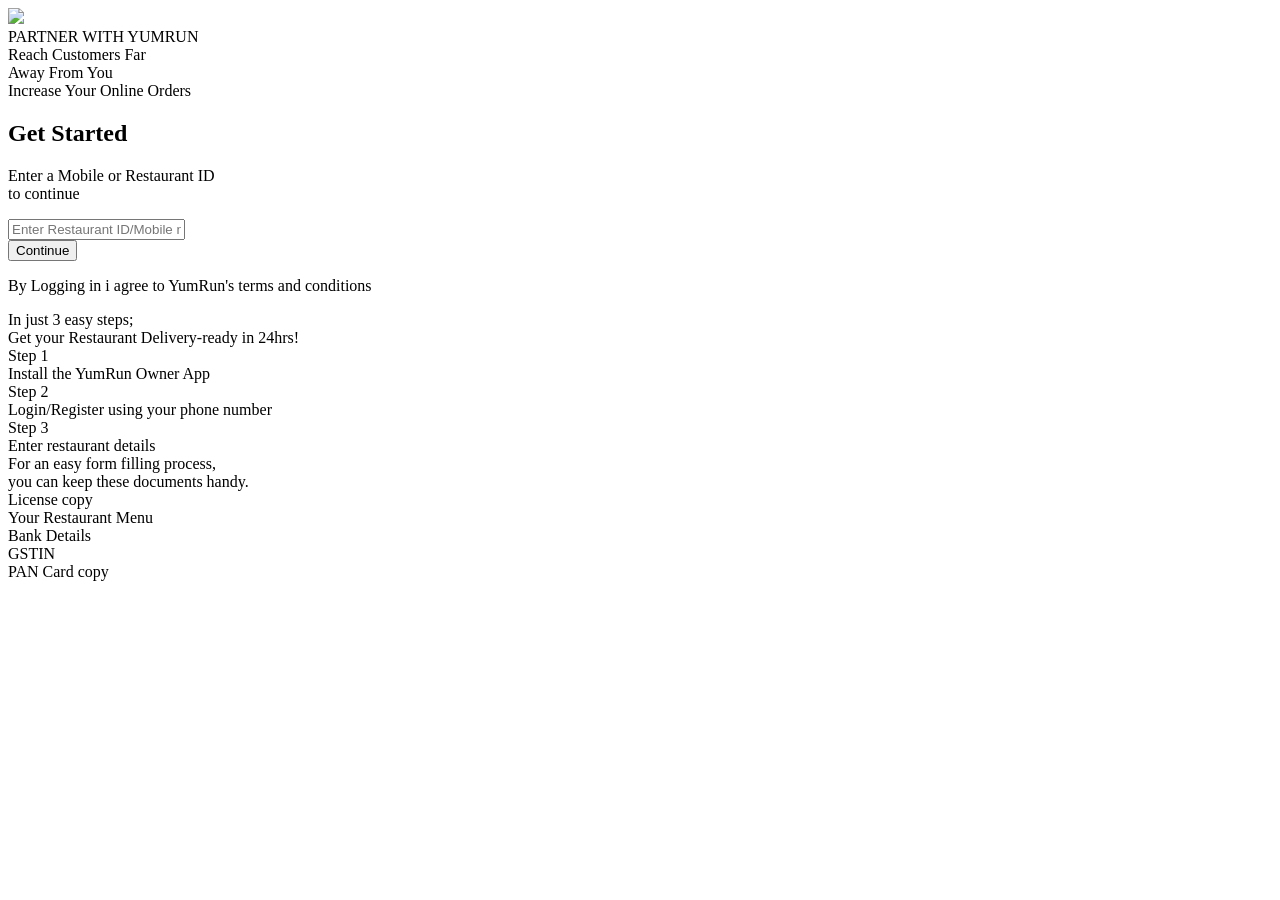
==== HTML/partnership.html @ db4bee1f "created separate folder for HTML,CSS files" ====
<!DOCTYPE html>
<html>

<head>
    <link rel="stylesheet" href="partner.css">
    <link rel="preconnect" href="https://fonts.googleapis.com">
    <link rel="preconnect" href="https://fonts.gstatic.com" crossorigin>
    <link href="https://fonts.googleapis.com/css2?family=Roboto:ital,wght@0,100..900;1,100..900&display=swap"
        rel="stylesheet">
</head>

<body>
    <div>
        <div class="hero">
            <div class="text">
                <img class="logo" src="./partner_top.svg">
                <div class="tag">PARTNER WITH YUMRUN</div>
                <div class="tag2">Reach Customers Far<br>Away From You</div>
                <div class="tag3">Increase Your Online Orders</div>
            </div>
            <div class="form">
                <h2>Get Started</h2>
                <p class="tag4">Enter a Mobile or Restaurant ID<br>to continue</p>
                <div class="enter-number">
                    <input class="inputText" type="text" placeholder="Enter Restaurant ID/Mobile number">
                    <span></span>
                    <div>
                        <button class="button">Continue</button>
                    </div>
                </div>
                <div>
                    <p class="tag5">By Logging in i agree to YumRun's terms and conditions</p>
                </div>
            </div>
        </div>
    </div>
    <div class="description">
        <div>
            <div class="grid-1">
                <div class="intro-1">In just 3 easy steps;</div>
                <div class="intro-2">Get your Restaurant Delivery-ready in 24hrs!</div>
            </div>
            <div class="display">
                <div class="describe">
                    <div class="steps-3">
                        <div class="step-number">Step 1</div>
                        <div class="step-describe">Install the YumRun Owner App</div>
                    </div>
                    <div class="steps-3">
                        <div class="step-number">Step 2</div>
                        <div class="step-describe">Login/Register using your phone number </div>
                    </div>
                    <div class="steps-3">
                        <div class="step-number">Step 3</div>
                        <div class="step-describe">Enter restaurant details</div>
                    </div>
                </div>
            </div>
        </div>
        <div>
            <div class="container">
                <div class="line1">For an easy form filling process,</div>
                <div class="line2">you can keep these documents handy.</div>
                <div class="dotted-line"></div>
                <div class="document-main">
                    <div class="bullet"></div>
                    <div class="documents" id="license">License copy</div>
                </div>
                <div class="document-main">
                    <div class="bullet"></div>
                    <div class="documents">Your Restaurant Menu</div>
                </div>
                <div class="document-main">
                    <div class="bullet"></div>
                    <div class="documents">Bank Details</div>
                </div>
                <div class="document-main">
                    <div class="bullet"></div>
                    <div class="documents">GSTIN</div>
                </div>
                <div class="document-main">
                    <div class="bullet"></div>
                    <div class="documents">PAN Card copy</div>
                </div>
            </div>
        </div>
    </div>
    </div>
</body>

</html>
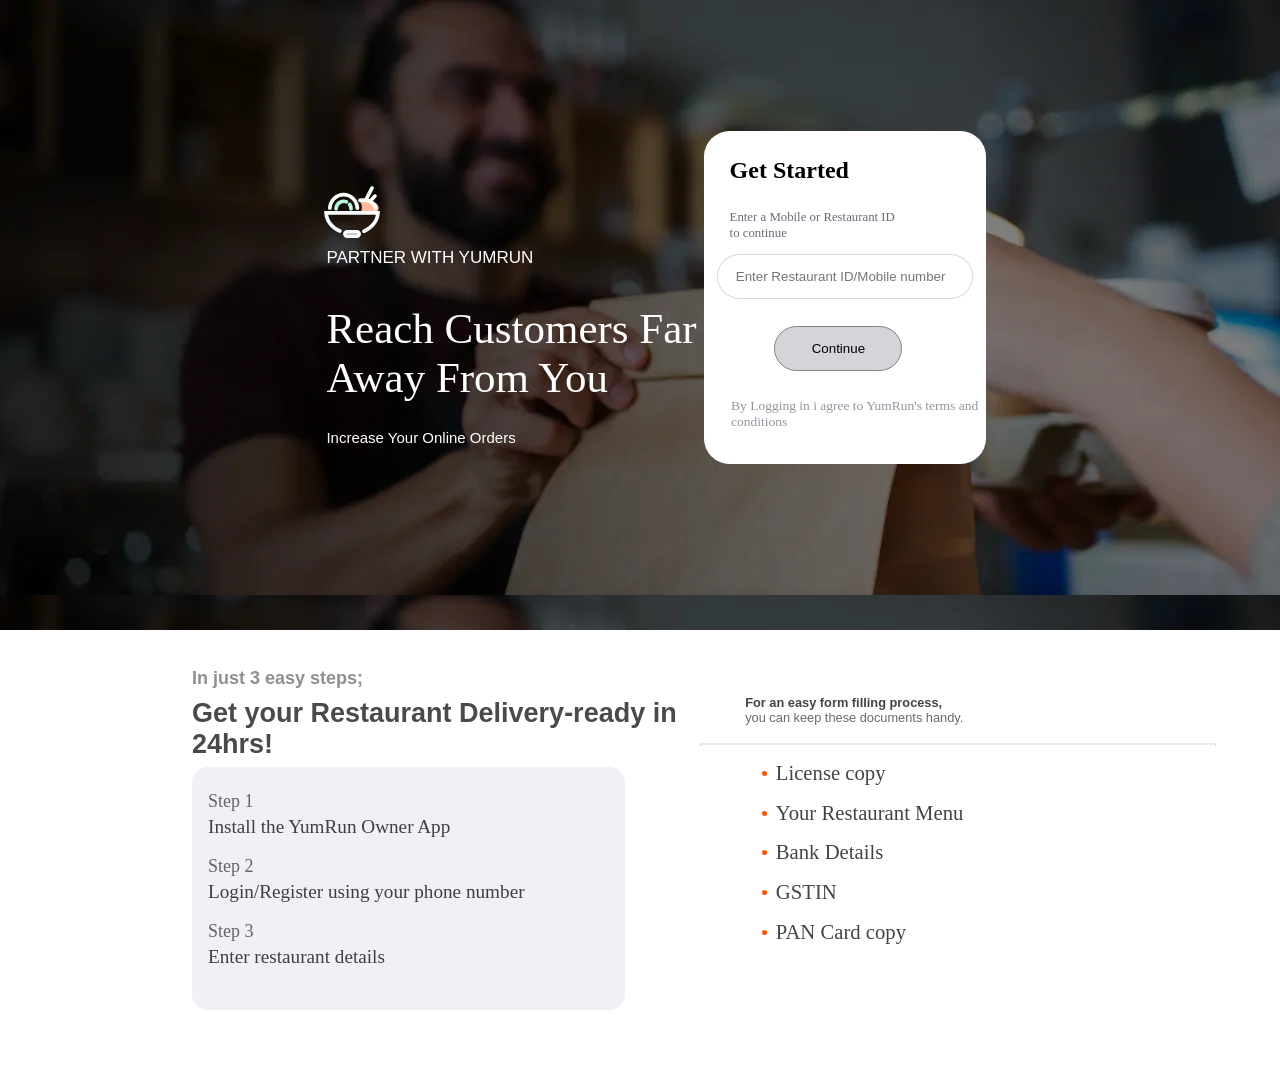
==== commit 6aea4f5e: "changed file name" ====
--- a/HTML/partnership.html
+++ b/HTML/partnership.html
@@ -2,7 +2,7 @@
 <html>
 
 <head>
-    <link rel="stylesheet" href="partner.css">
+    <link rel="stylesheet" href="../CSS/partner.css">
     <link rel="preconnect" href="https://fonts.googleapis.com">
     <link rel="preconnect" href="https://fonts.gstatic.com" crossorigin>
     <link href="https://fonts.googleapis.com/css2?family=Roboto:ital,wght@0,100..900;1,100..900&display=swap"
@@ -13,7 +13,7 @@
     <div>
         <div class="hero">
             <div class="text">
-                <img class="logo" src="./partner_top.svg">
+                <img class="logo" src="../images/partner_top.svg">
                 <div class="tag">PARTNER WITH YUMRUN</div>
                 <div class="tag2">Reach Customers Far<br>Away From You</div>
                 <div class="tag3">Increase Your Online Orders</div>
--- a/CSS/partner.css
+++ b/CSS/partner.css
@@ -0,0 +1,342 @@
+* {
+    margin: 0;
+    padding: 0;
+    box-sizing: border-box;
+}
+
+.hero{
+    background-image: url("../images/PartnerBG.webp");
+    width: 100vw;
+    height: 70vh;
+}
+.logo{
+    width: 5vw;
+    margin-top: 20vh;
+    margin-left: 25vw;
+}
+.tag{
+    color: white;
+    font-size: 17px;
+    font-family:Verdana, Geneva, Tahoma, sans-serif ;
+    margin-left: 25.5vw;
+}
+.tag2{
+    color: white;
+    font-size: 43px;
+    font-family: Gilroy-ExtraBold;
+    margin-top: 4vh;
+    margin-left: 25.5vw;
+}
+.tag3{
+    color: white;
+    font-size: 15px;
+    font-family:Verdana, Geneva, Tahoma, sans-serif ;
+    margin-top: 3vh;
+    margin-left: 25.5vw;
+}
+.form{
+    display: flex;
+    flex-direction: column;
+    /* padding: 2vw; */
+    background-color: white;
+    border-radius: 2vw;
+    width: 22vw;
+    height: 37vh;
+    margin-left: 55vw;
+    margin-top: -35vh;
+}
+.form h2{
+    margin: 2vw;
+}
+.enter-number{
+    margin-top: 1vw;
+}
+.inputText{
+    width: 20vw;
+    height: 5vh;
+    border: 1.5px solid rgba(2, 6, 12, 0.15);
+    border-radius: 10vw;
+    padding: 2vh;
+    margin-left: 1vw;
+}
+
+.tag4{
+    margin-left: 2vw;
+    color: rgba(40, 44, 62, 0.7);
+    font-size: 1vw;
+    line-height: 16px;
+    font-family: Gilroy-Medium;
+}
+.button{
+    background-color:  rgb(212, 213, 217);
+    width: 10vw;
+    border: 1px solid rgb(132, 131, 131);
+    height: 5vh;
+    border-radius: 10vw;
+    margin-top: 3vh;
+    margin-left: 5.5vw;
+}
+.button:hover{
+    cursor: pointer;
+    background-color: rgb(198, 198, 201);
+}
+.tag5{
+    color: rgb(147, 149, 159);
+    font-size: 1.5vh;
+    margin-left: 3vh;
+    margin-top: 3vh;
+}
+.intro-1{
+    font-family:Arial, Helvetica, sans-serif;
+    font-size: 2vh;
+    color: rgba(2, 6, 12, 0.45);
+    font-weight: bold;
+    margin-bottom: 0.7vw;
+}
+.intro-2{
+    font-family:Arial, Helvetica, sans-serif;
+    font-size: 3vh;
+    color: rgb(74, 74, 74);
+    font-weight: bold;
+    margin-bottom: 0.5vw;
+}
+.description{
+    display:flex;
+    flex-direction: row;
+    margin-left: 10vw;
+    padding-top: 3vw;
+    padding: 3vw 5vw 5vw;
+    gap: 1vw;
+}
+.steps-3{
+    display: flex;
+    flex-direction: column;
+    gap: 4px;
+}
+.grid-1{
+    display: flex;
+    flex-direction: column;
+}
+.describe{
+    padding: 24px 100px 24px 16px;
+    background-color: rgb(240, 240, 245);
+    border-radius: 16px;
+    height: 27vh;
+}
+.step-number{
+    color: rgba(2, 6, 12, 0.6);
+    font-size: 2vh;
+
+}
+.step-describe{
+    color: rgba(2, 6, 12, 0.75);
+    font-size: 1.5vw;
+    margin-bottom: 2vh;
+}
+.container{
+    background-image: url(https://vendor-media-assets.swiggy.com/static-assets/icons/paper.svg);
+        width: 40.3vw;
+        height: 36.5vh
+}
+.display{
+    display:flex;
+    flex-direction: row;
+    gap: 5vw;
+}
+.line1{
+    padding-top: 3vh;
+    padding-left:5vh;
+    color: rgba(2, 6, 12, 0.75);
+    font-family: "Roboto", sans-serif;
+    font-size: 1vw;
+    font-weight: bold;
+    font-style: normal;
+    font-variation-settings:
+    "wdth" 100;
+}
+.line2{
+    padding-bottom: 2vh;
+    padding-left:5vh;
+    color: rgba(2, 6, 12, 0.6);
+    font-family: "Roboto", sans-serif;
+    font-size: 1vw;
+    font-style: normal;
+    font-variation-settings:
+    "wdth" 100;
+}
+.dotted-line{
+    height: 0.01vh;
+    border: 1px dotted rgba(2, 6, 12, 0.15);
+    
+}
+
+.document-main{
+    color: rgba(2, 6, 12, 0.75);
+    display: flex;
+    flex-direction: row;
+    margin: 1.3vw;
+    padding-left: 4vh;
+    font-family: "Merriweather", serif;
+    font-size: 2.3vh;
+    font-style: normal;
+}
+.bullet{
+    width: 5px;
+    height: 5px;
+    border-radius: 50%;
+    margin: 1vh;
+    background-color: rgb(255, 82, 0)
+}
+@media (max-width: 1200px){
+
+    .form{
+        margin-left: 50vw;
+        margin-top: -25vh;
+        width: 35vw;
+    }
+
+    .inputText{
+        width: 30vw;
+    }
+}
+@media (max-width: 1177px){
+
+    .hero{
+        height: auto;
+        padding-bottom: 5vh;
+    }
+
+    
+    .form{
+        margin: 5vh auto 0;
+        width: 70vw;
+        height: auto;
+    }
+
+    .inputText{
+        width: 65vw;
+    }
+
+    .button{
+        width: 30vw;
+        margin-left: 20vw;
+    }
+
+    .logo,
+    .tag,
+    .tag2,
+    .tag3{
+        margin-left: 10vw;
+    }
+
+    .tag2{
+        font-size: 34px;
+    }
+
+    .description{
+        flex-direction: column;
+        padding: 5vw;
+    }
+
+    .container{
+        width:51.8vw;
+        height:30vh;
+    }
+    .describe{
+        width: 80vw;
+        height: auto;
+    }
+}
+@media (max-width: 850px){
+
+    .hero{
+        height: auto;
+        padding-bottom: 5vh;
+    }
+
+    
+    .form{
+        margin: 5vh auto 0;
+        width: 70vw;
+        height: auto;
+    }
+
+    .inputText{
+        width: 65vw;
+    }
+
+    .button{
+        width: 30vw;
+        margin-left: 20vw;
+    }
+
+    .logo,
+    .tag,
+    .tag2,
+    .tag3{
+        margin-left: 10vw;
+    }
+
+    .tag2{
+        font-size: 34px;
+    }
+
+    .description{
+        flex-direction: column;
+        padding: 5vw;
+    }
+
+    .container{
+        width:51.8vw;
+        height:25vh;
+    }
+    .describe{
+        width: 80vw;
+        height: auto;
+    }
+}
+@media (max-width: 600px){
+
+    .logo{
+        width: 14vw;
+        margin-left: 6vw;
+        margin-top: 5vh;
+    }
+
+    .tag{
+        font-size: 14px;
+        margin-left: 6vw;
+    }
+
+    .tag2{
+        font-size: 26px;
+        margin-left: 6vw;
+    }
+
+    .tag3{
+        font-size: 14px;
+        margin-left: 6vw;
+    }
+
+    .form{
+        width: 90vw;
+        margin: 4vh auto;
+    }
+
+    .inputText{
+        width: 85vw;
+    }
+
+    .button{
+        width: 50vw;
+        margin-left: 20vw;
+    }
+
+    .describe{
+        width: 90vw;
+    }
+    .container{
+        width: 80vw;
+        height:20vh;
+    }
+}
